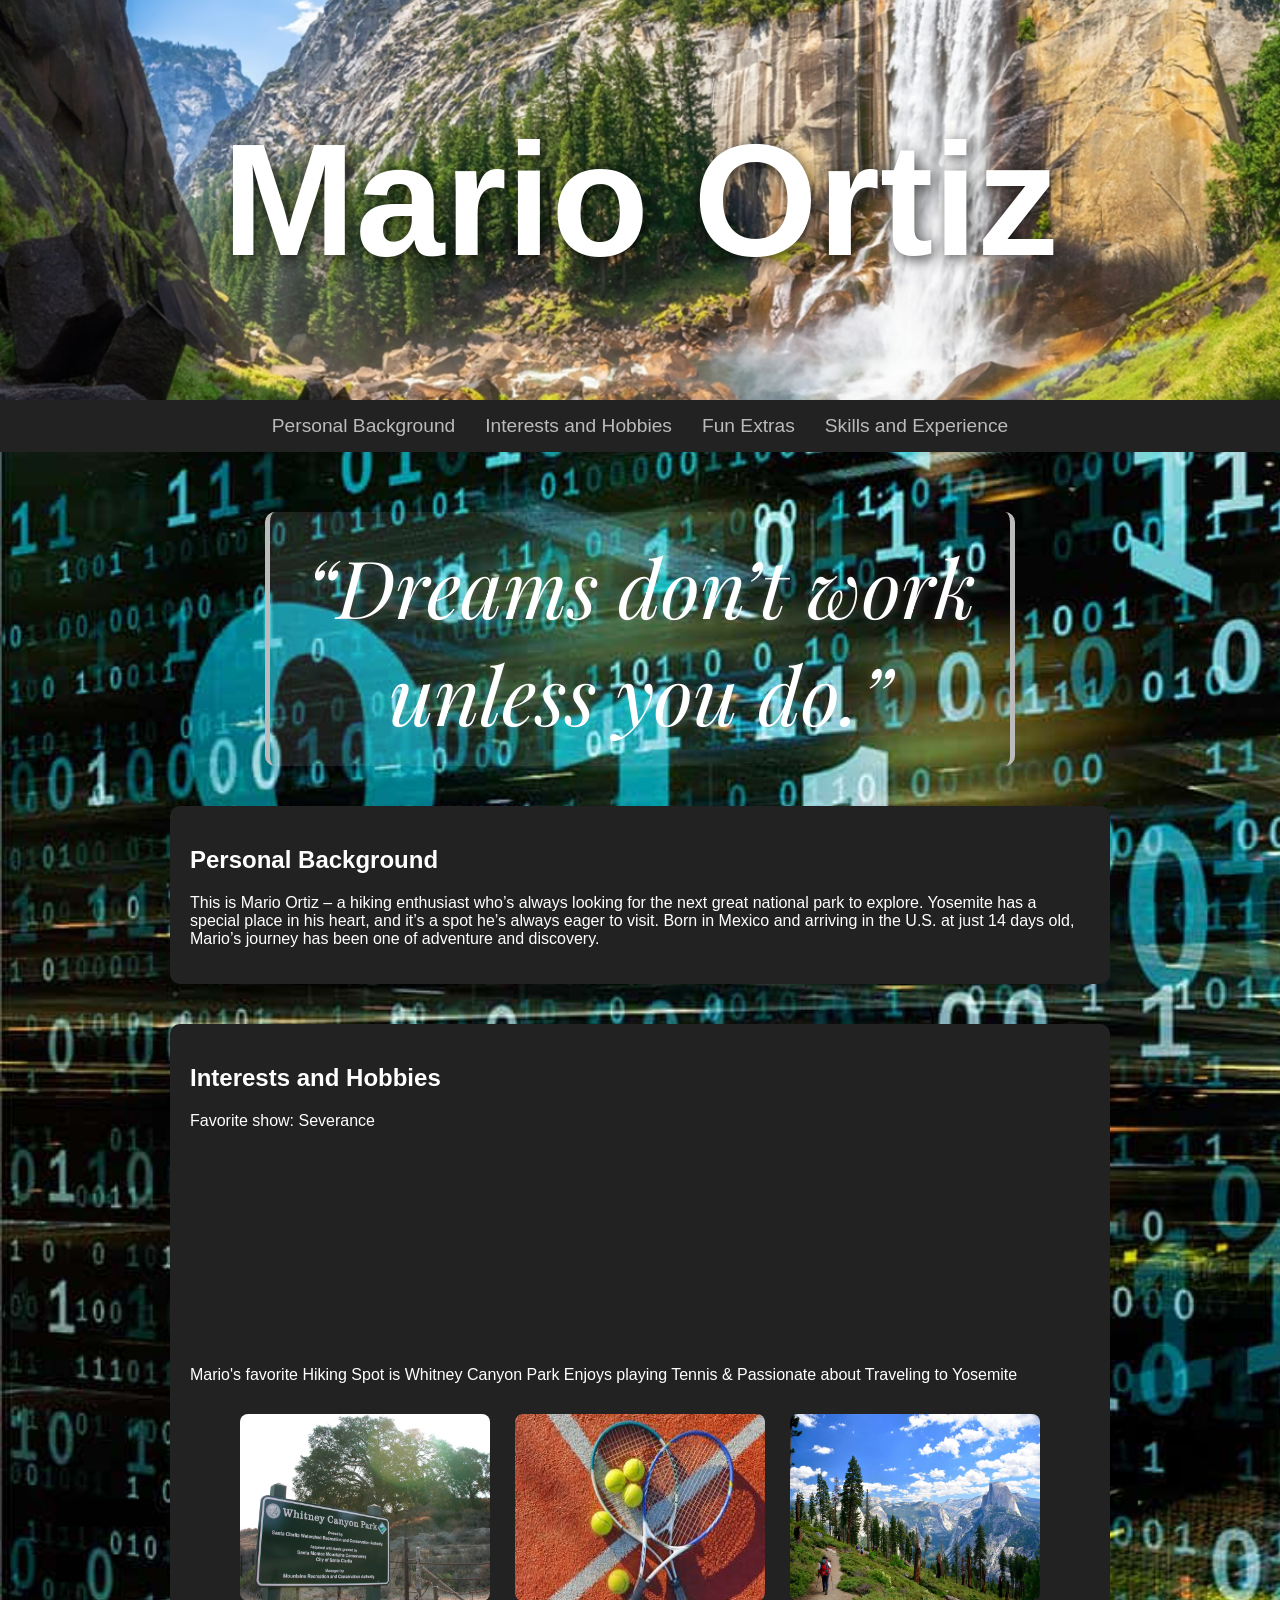
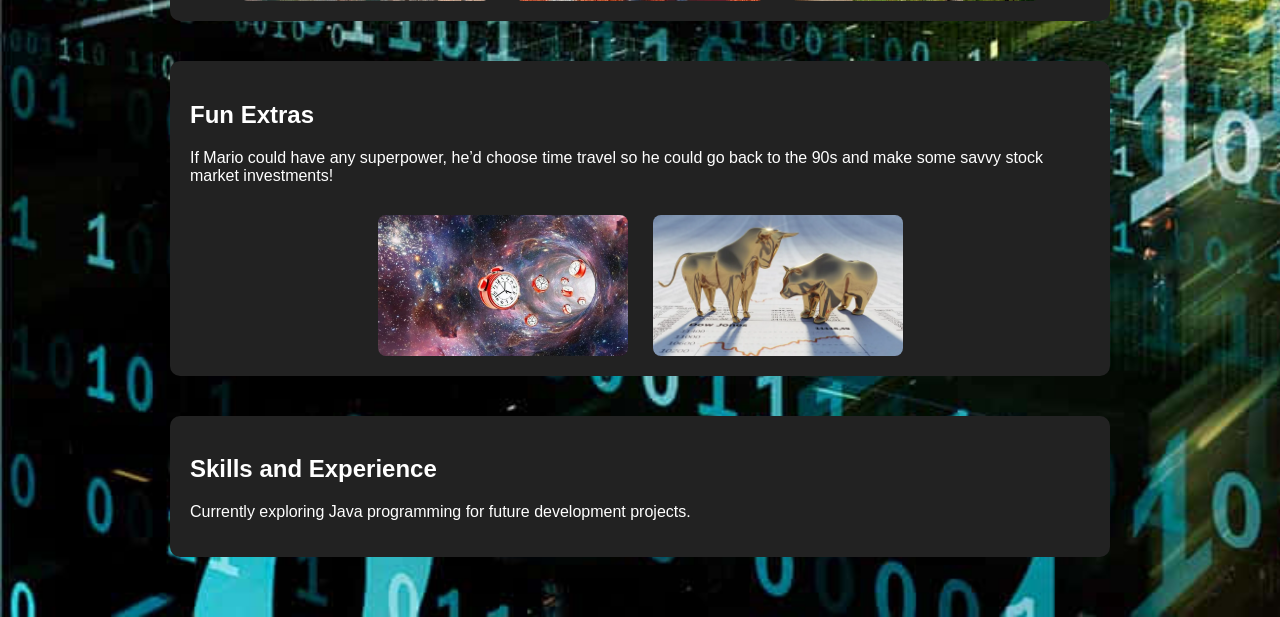
==== index.html @ 9cfca296 "Update index.html updated spacing" ====
<!DOCTYPE html>
<html lang="en">
<head>
    <meta charset="UTF-8">
    <meta name="viewport" content="width=device-width, initial-scale=1.0">
    <title>Mario Ortiz</title>
    <link rel="stylesheet" href="styles.css">
</head>
<body>
    <header>
        Mario Ortiz
    </header>
    <nav>
        <a href="#personalbackground">Personal Background</a>
        <a href="#interests">Interests and Hobbies</a>
        <a href="#funextras">Fun Extras</a>
        <a href="#skills">Skills and Experience</a>
    </nav>
    <div class="container">
        <div class="quote">“Dreams don’t work unless you do.”</div>
        <div id="personalbackground" class="section">
            <h2>Personal Background</h2>
            <p>This is Mario Ortiz – a hiking enthusiast who’s always looking for the next great national park to explore. Yosemite has a special place in his heart, and it’s a spot he’s always eager to visit. Born in Mexico and arriving in the U.S. at just 14 days old, Mario’s journey has been one of adventure and discovery. </p>
        </div>
      <div id="interests" class="section">
    <h2>Interests and Hobbies</h2>
    <p>Favorite show: Severance</p>

    <!-- Embedded YouTube Video -->
    <div class="video-container">
        <iframe 
            src="https://www.youtube.com/embed/NmS3m0OG-Ug" 
            allowfullscreen>
        </iframe>
    </div>
<p>Mario's favorite Hiking Spot is Whitney Canyon Park    Enjoys playing Tennis    & Passionate about Traveling to Yosemite</p>
    <!-- Images -->
    <div class="image-gallery">
        <img src="signwithlight.webp" alt="Whitney Canyonn" />
        <img src="tennis.jpg" alt="Playing Tennis" />
         <img src="Yosemite-National-Park-California.webp" alt="Passionate about Traveling to Yosemite" />
    </div>
</div>

<style>
     .video-container {
        display: flex;
        justify-content: center; /* Centers the video horizontally */
        align-items: center; /* Centers the video vertically (if container has height) */
        width: 100%;
        height: 200px; /* You can adjust this height based on your needs */
        margin-top: 15px;
        margin-bottom: 20px;
    }

    .video-container iframe {
        width: 80%; /* Adjust width of the video */
        height: 100%;
        border: none;
    }

    .image-gallery {
        display: flex;
        gap: 15px;
        margin-top: 25px;
        justify-content: center;
    }

    .image-gallery img {
        width: 250px; /* Adjust image size */
        height: auto;
        border-radius: 8px;
        transition: transform 0.3s ease;
    }

    .image-gallery img:hover {
        transform: scale(1.1); /* Zoom effect on hover */
    }
</style>
        
        <div id="funextras" class="section">
            <h2>Fun Extras</h2>
            <p> If Mario could have any superpower, he’d choose time travel so he could go back to the 90s and make some savvy stock market investments!</p>
            
    <!-- Images -->
    <div class="image-gallery">
         <img src="Time travel.jpeg" alt="Time Travel" />
        <img src="65c8fce1b385873c130e3d56_Bull and bear stock market.webp" alt="Stock Market" />
    </div>
</div>

<style>
    .image-gallery {
        display: flex;
        gap: 25px;
        margin-top: 30px;
        justify-content: center;
    }

    .image-gallery img {
        width: 250px; /* Adjust image size */
        height: auto;
        border-radius: 8px;
        transition: transform 0.3s ease;
    }

    .image-gallery img:hover {
        transform: scale(1.1); /* Zoom effect on hover */
    }
</style>
       
        
        <div id="skills" class="section">
            <h2>Skills and Experience</h2>
            <p>Currently exploring Java programming for future development projects.</p>
        </div>
    </div>
</body>
</html>
---- styles.css ----
@import url('https://fonts.googleapis.com/css2?family=Playfair+Display:wght@700&family=Great+Vibes&display=swap');

body {
    font-family: Arial, sans-serif;
    background: url('futuristic-ai-brain-on-a-digital-background-b4uthj0dby0dt7zy.jpg');
    background-size: cover; 
    background-repeat: no-repeat;
    color: #fff; /* White text color */
    margin: 0;
    padding: 0;
    display: flex;
    flex-direction: column;
    align-items: center;
}

/* Header with background image */
header {
    background: url('Yosemite-National-Park-for-Hero.avif') no-repeat center center;
    background-size: cover; /* Ensures the image fully covers the header */
    background-position: center center; /* Keeps the focal point centered */
    background-repeat: no-repeat;
    height: 400px; /* Fixed height */
    width: 100%;
    display: flex;
    justify-content: center;
    align-items: center;
    font-size: 10rem;
    font-weight: bold;
    text-align: center;
    text-shadow: 3px 3px 15px rgba(0, 0, 0, 0.7); /* Adds depth to text */
    animation: fadeIn 2s ease-in-out;
}

/* Navigation bar */
nav {
    display: flex;
    justify-content: center;
    background: #222; /* Dark background for navigation */
    padding: 15px 0;
    width: 100%;
}

nav a {
    color: #bbb; /* Light gray text color */
    margin: 0 15px;
    text-decoration: none; /* No underline */
    font-size: 1.2rem;
    transition: color 0.3s ease-in-out;
}

nav a:hover {
    color: #fff; /* Changes color on hover */
}

/* Main container */
.container {
    max-width: 900px; /* Max width of container */
    width: 100%;
    margin: auto;
    padding: 20px;
    display: flex;
    flex-direction: column;
    align-items: center;
}

/* Quote Styling */
.quote {
    font-family: 'Playfair Display', serif; /* Elegant serif font */
    font-size: 5rem; /* Bigger size */
    font-style: italic;
    text-align: center;
    color: #fff; /* White text */
    text-shadow: 2px 2px 10px rgba(255, 255, 255, 0.2); /* Subtle glow effect */
    padding: 20px;
    margin: 40px 0;
    max-width: 700px; /* Keeps the text nicely contained */
    border-left: 5px solid #bbb; /* Stylish left border */
    border-right: 5px solid #bbb;
    background: linear-gradient(to right, rgba(255,255,255,0.1), rgba(255,255,255,0));
    border-radius: 10px;
    animation: fadeIn 1.5s ease-in-out;
}

/* Fade-in animation */
@keyframes fadeIn {
    from { opacity: 0; transform: translateY(10px); }
    to { opacity: 1; transform: translateY(0); }
}

/* Section Styling */
.section {
    margin-bottom: 40px;
    padding: 20px;
    background: #222; /* Dark background for sections */
    border-radius: 10px; /* Rounded corners */
    width: 100%;
    transition: transform 0.3s ease-in-out, box-shadow 0.3s ease-in-out;
}

/* Hover effect for sections */
.section:hover {
    transform: scale(1.02); /* Slight zoom effect */
    box-shadow: 0px 4px 15px rgba(255, 255, 255, 0.2); /* Soft glow */
}
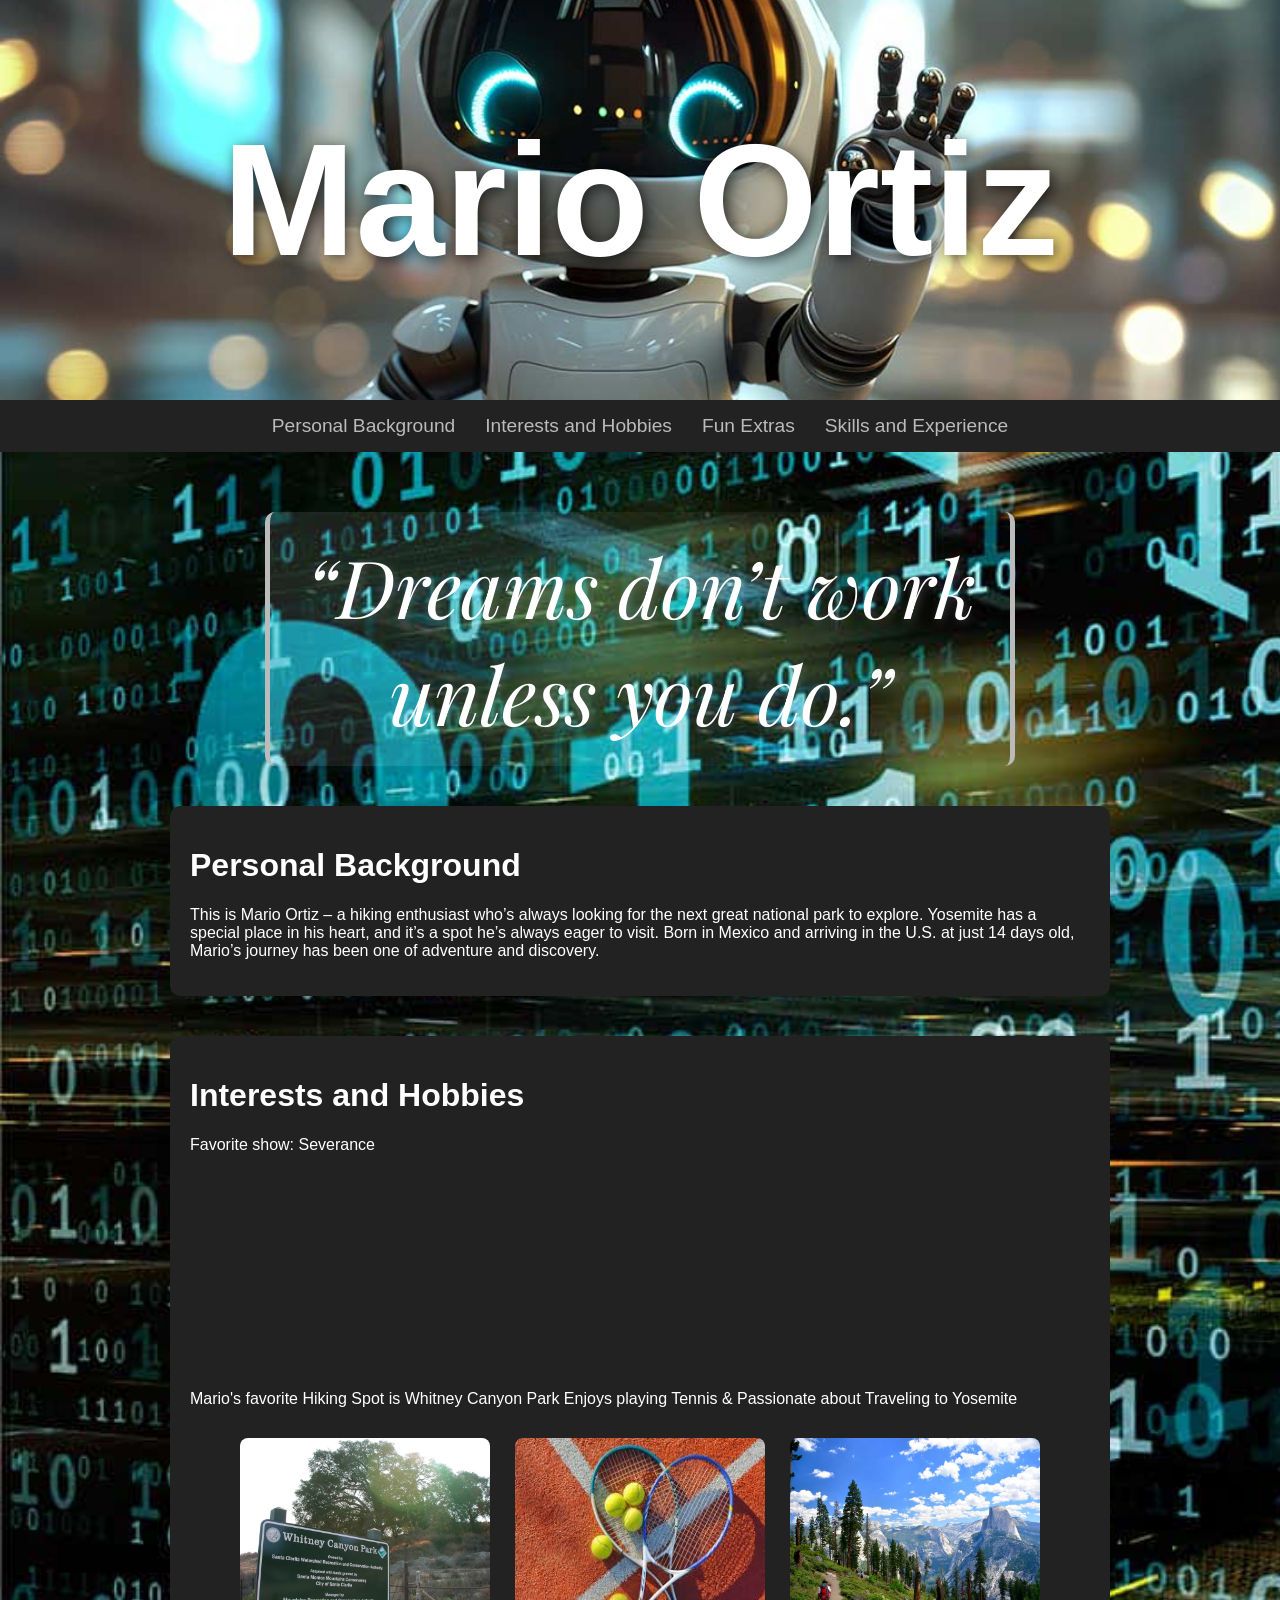
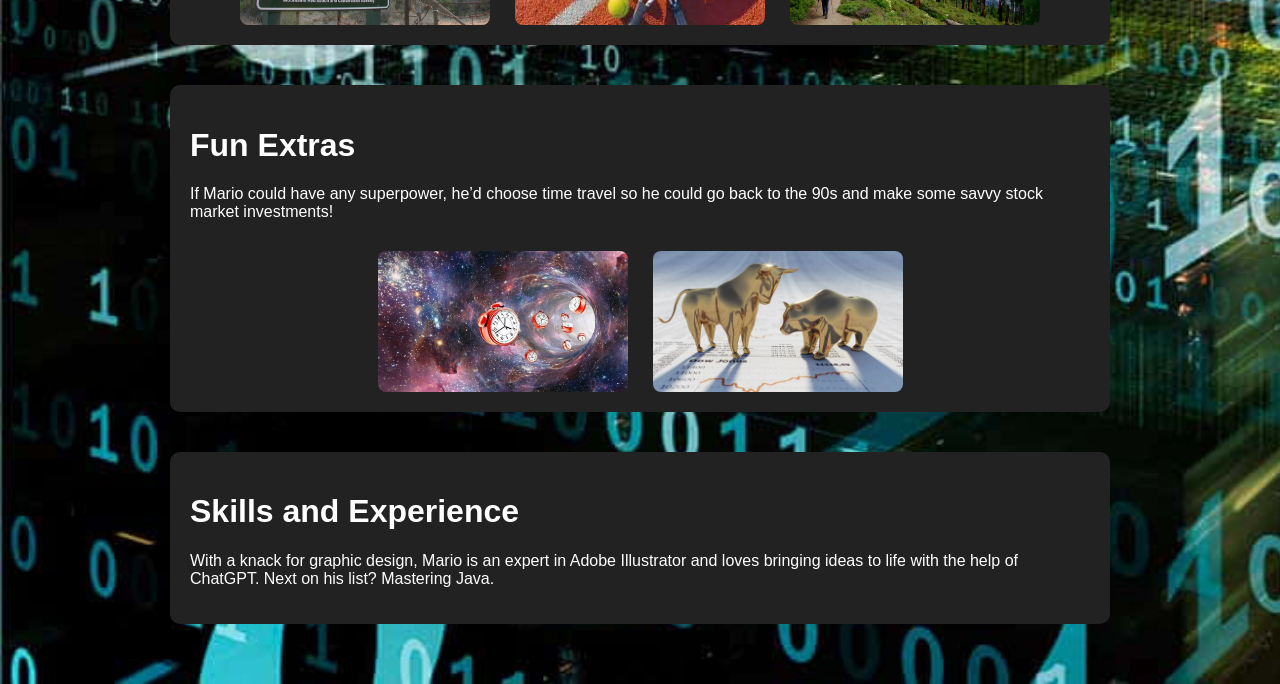
==== commit 384d9538: "Update index.html Added text and changed headers" ====
--- a/index.html
+++ b/index.html
@@ -19,11 +19,11 @@
     <div class="container">
         <div class="quote">“Dreams don’t work unless you do.”</div>
         <div id="personalbackground" class="section">
-            <h2>Personal Background</h2>
+            <h1>Personal Background</h1>
             <p>This is Mario Ortiz – a hiking enthusiast who’s always looking for the next great national park to explore. Yosemite has a special place in his heart, and it’s a spot he’s always eager to visit. Born in Mexico and arriving in the U.S. at just 14 days old, Mario’s journey has been one of adventure and discovery. </p>
         </div>
       <div id="interests" class="section">
-    <h2>Interests and Hobbies</h2>
+    <h1>Interests and Hobbies</h1>
     <p>Favorite show: Severance</p>
 
     <!-- Embedded YouTube Video -->
@@ -79,7 +79,7 @@
 </style>
         
         <div id="funextras" class="section">
-            <h2>Fun Extras</h2>
+            <h1>Fun Extras</h1>
             <p> If Mario could have any superpower, he’d choose time travel so he could go back to the 90s and make some savvy stock market investments!</p>
             
     <!-- Images -->
@@ -111,8 +111,8 @@
        
         
         <div id="skills" class="section">
-            <h2>Skills and Experience</h2>
-            <p>Currently exploring Java programming for future development projects.</p>
+            <h1>Skills and Experience</h1>
+            <p>With a knack for graphic design, Mario is an expert in Adobe Illustrator and loves bringing ideas to life with the help of ChatGPT. Next on his list? Mastering Java.</p>
         </div>
     </div>
 </body>
--- a/styles.css
+++ b/styles.css
@@ -15,7 +15,7 @@
 
 /* Header with background image */
 header {
-    background: url('Yosemite-National-Park-for-Hero.avif') no-repeat center center;
+    background: url('Service-robots-1.jpg') no-repeat center center;
     background-size: cover; /* Ensures the image fully covers the header */
     background-position: center center; /* Keeps the focal point centered */
     background-repeat: no-repeat;
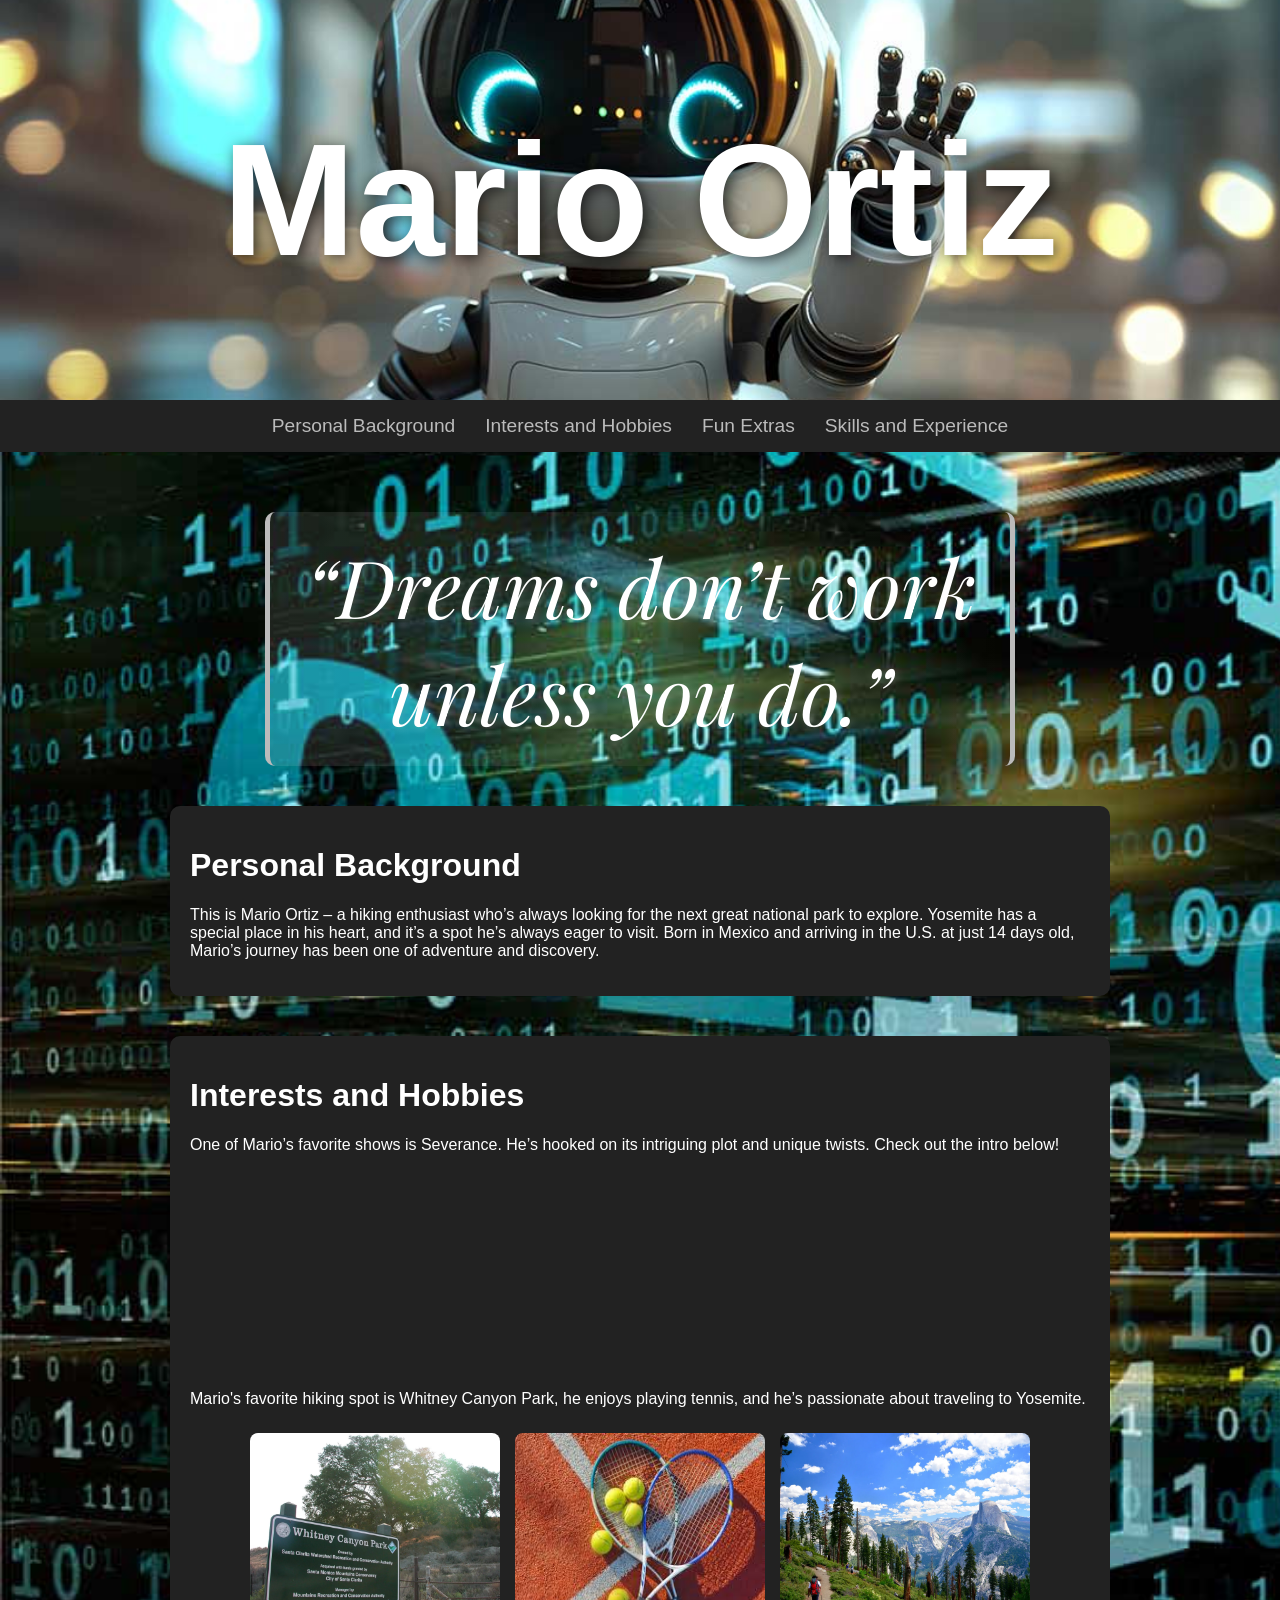
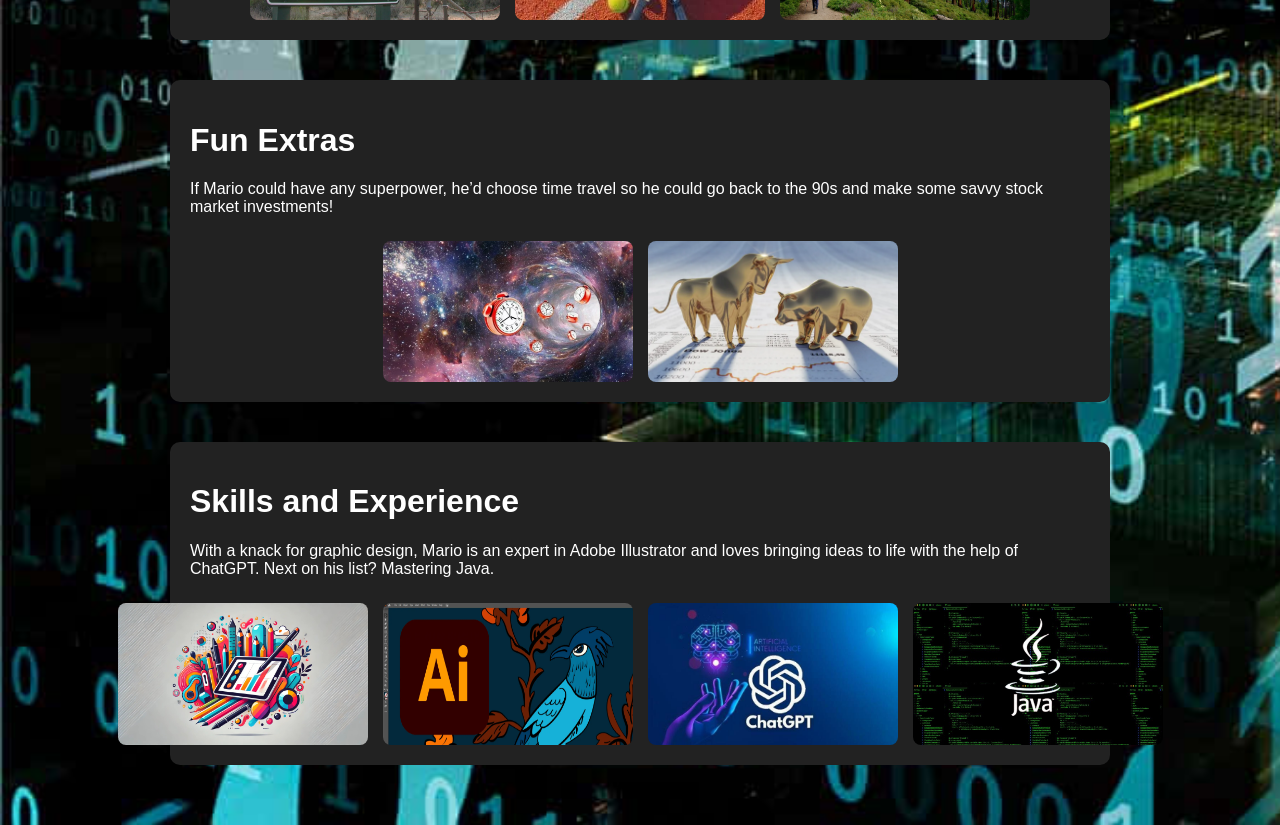
==== commit 1deec4c5: "Update index.html Updated Skills section" ====
--- a/index.html
+++ b/index.html
@@ -24,7 +24,7 @@
         </div>
       <div id="interests" class="section">
     <h1>Interests and Hobbies</h1>
-    <p>Favorite show: Severance</p>
+    <p>One of Mario’s favorite shows is Severance. He’s hooked on its intriguing plot and unique twists. Check out the intro below!</p>
 
     <!-- Embedded YouTube Video -->
     <div class="video-container">
@@ -33,7 +33,7 @@
             allowfullscreen>
         </iframe>
     </div>
-<p>Mario's favorite Hiking Spot is Whitney Canyon Park    Enjoys playing Tennis    & Passionate about Traveling to Yosemite</p>
+<p>Mario's favorite hiking spot is Whitney Canyon Park, he enjoys playing tennis, and he’s passionate about traveling to Yosemite.</p>
     <!-- Images -->
     <div class="image-gallery">
         <img src="signwithlight.webp" alt="Whitney Canyonn" />
@@ -113,6 +113,35 @@
         <div id="skills" class="section">
             <h1>Skills and Experience</h1>
             <p>With a knack for graphic design, Mario is an expert in Adobe Illustrator and loves bringing ideas to life with the help of ChatGPT. Next on his list? Mastering Java.</p>
+
+             <!-- Images -->
+    <div class="image-gallery">
+        <img src="Graphic design.jpg" alt="Graphic Design" />
+        <img src="Adobe Illustrator.webp" alt="Adobe Illustrator" />
+        <img src="Chat-GPT-merupakan-produk-dari-OpenAI.jpg" alt="Chat GPT" />
+        <img src="java.jpg" alt="Java" />
+    </div>
+</div>
+
+<style>
+    .image-gallery {
+        display: flex;
+        gap: 15px;
+        margin-top: 25px;
+        justify-content: center;
+    }
+
+    .image-gallery img {
+        width: 250px; /* Adjust image size */
+        height: auto;
+        border-radius: 8px;
+        transition: transform 0.3s ease;
+    }
+
+    .image-gallery img:hover {
+        transform: scale(1.1); /* Zoom effect on hover */
+    }
+</style>
         </div>
     </div>
 </body>
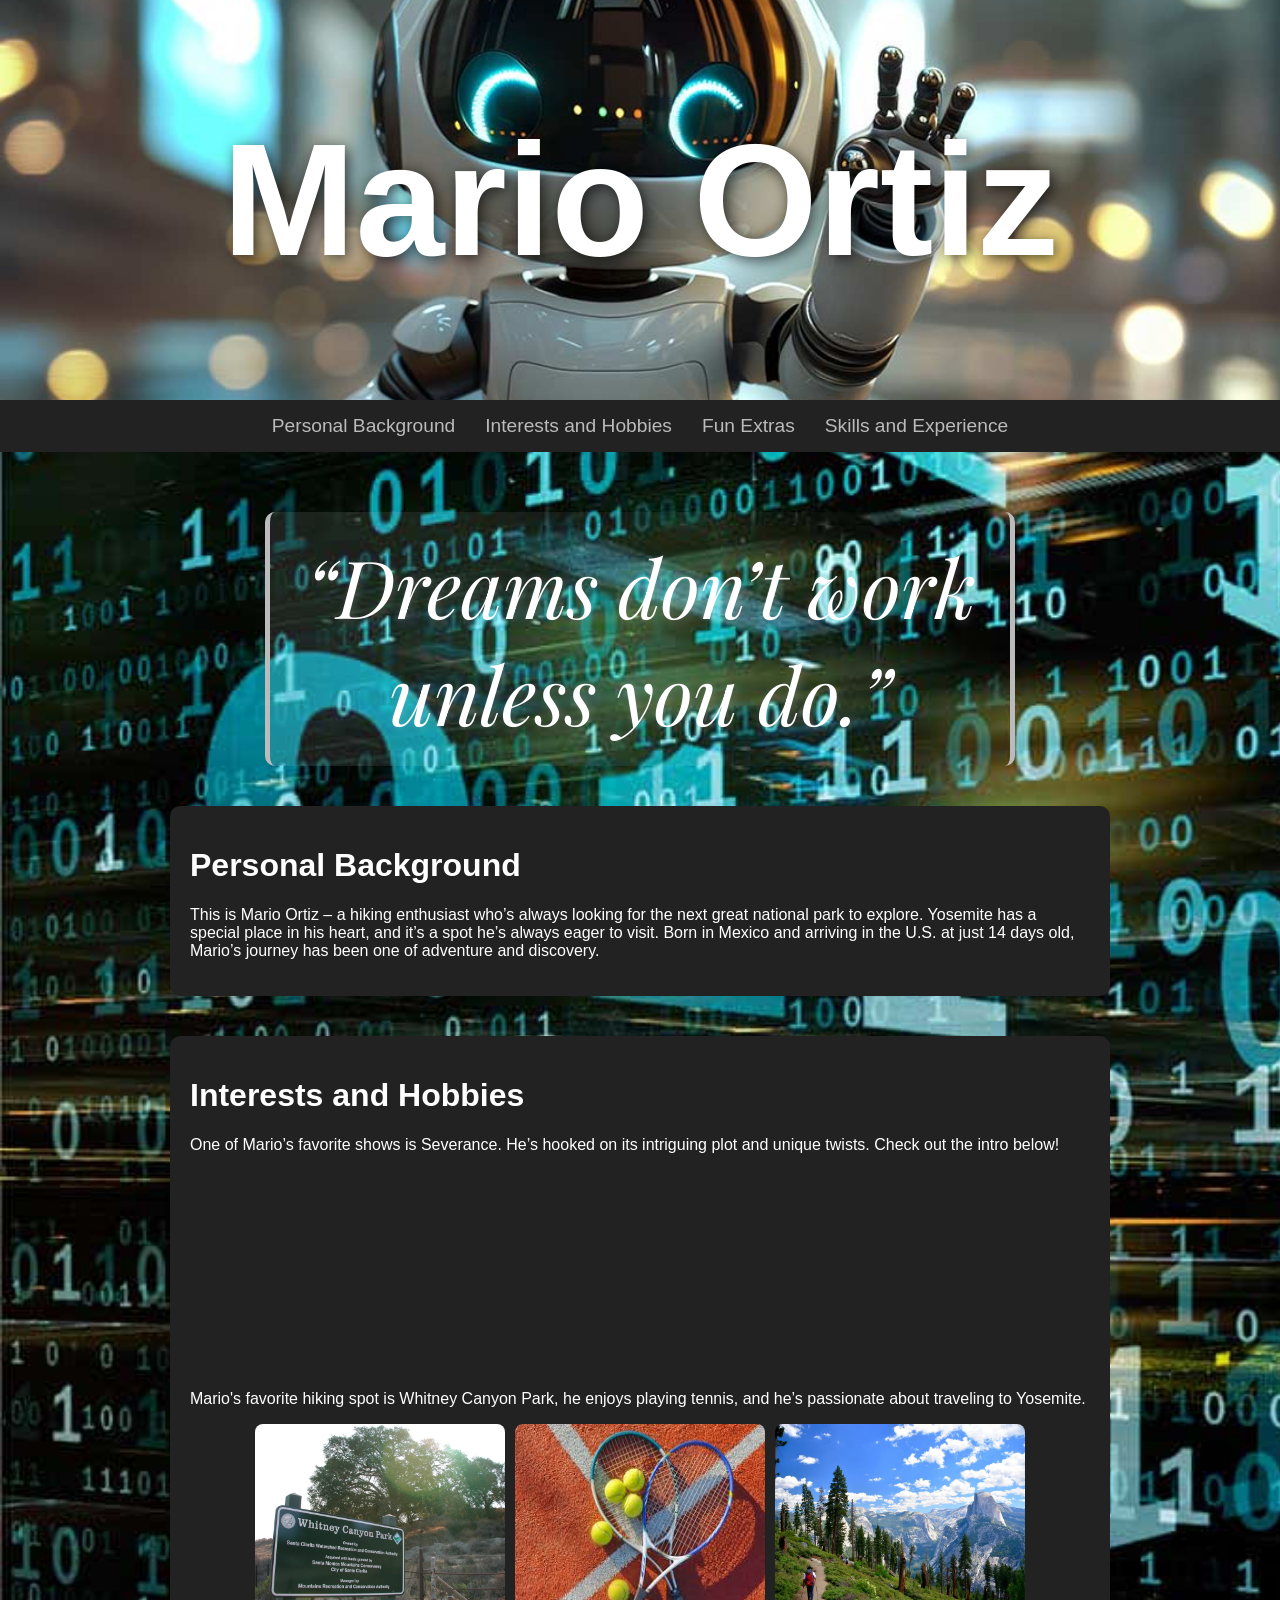
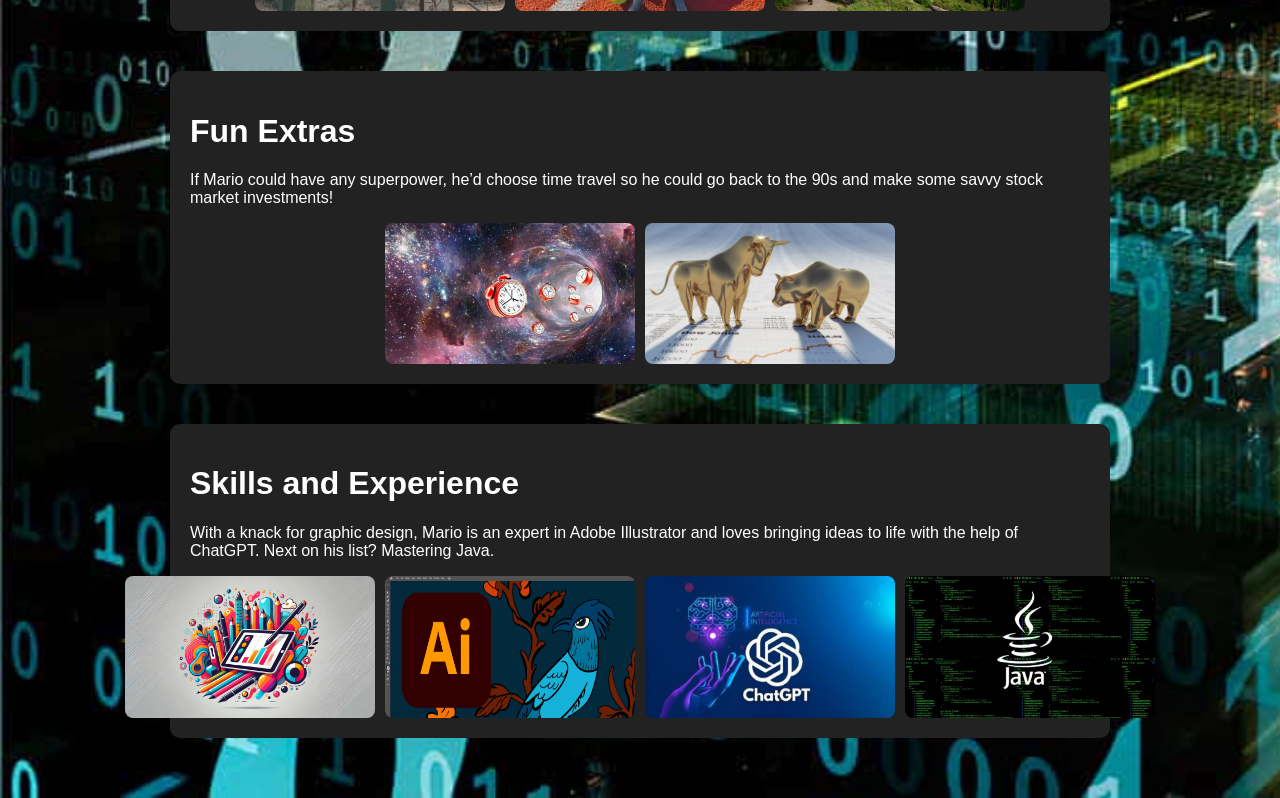
==== commit 875ab972: "Update index.html Updated sizing" ====
--- a/index.html
+++ b/index.html
@@ -126,8 +126,8 @@
 <style>
     .image-gallery {
         display: flex;
-        gap: 15px;
-        margin-top: 25px;
+        gap: 10px;
+        margin-top: 15px;
         justify-content: center;
     }
 
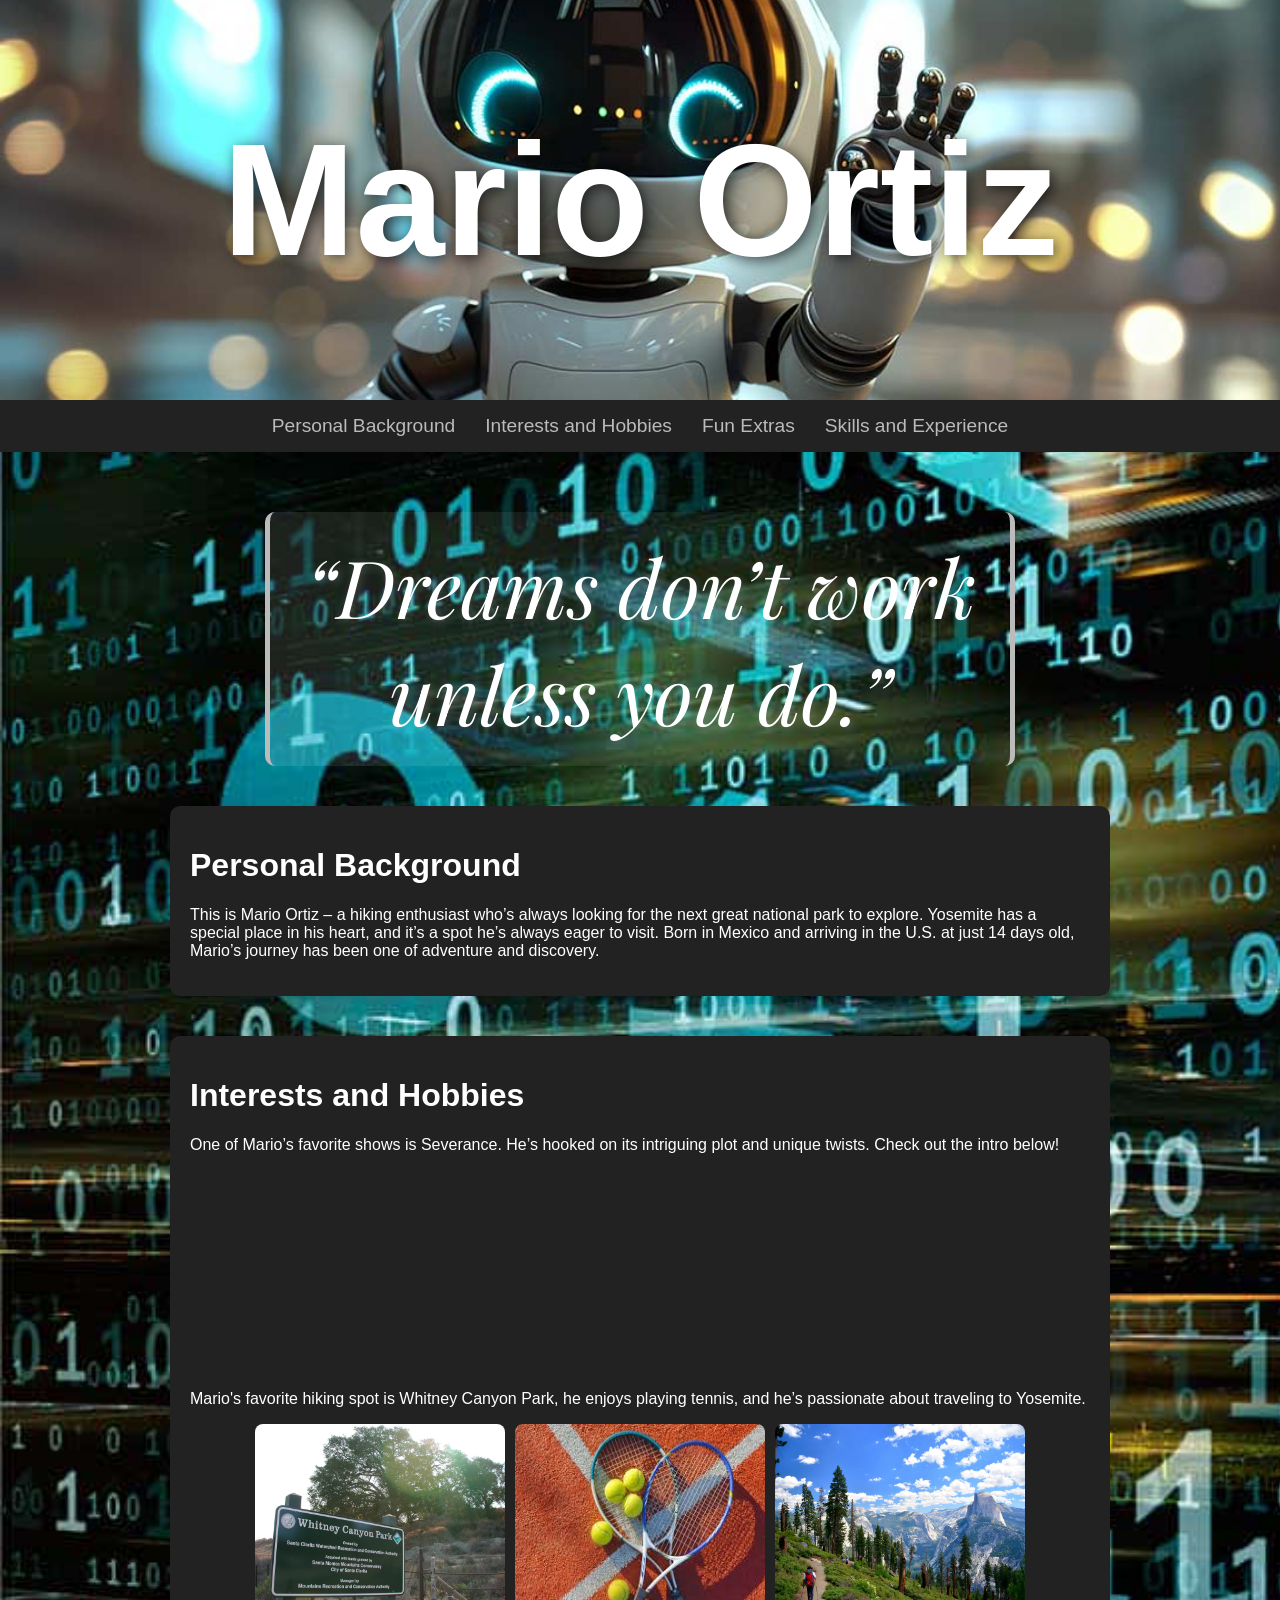
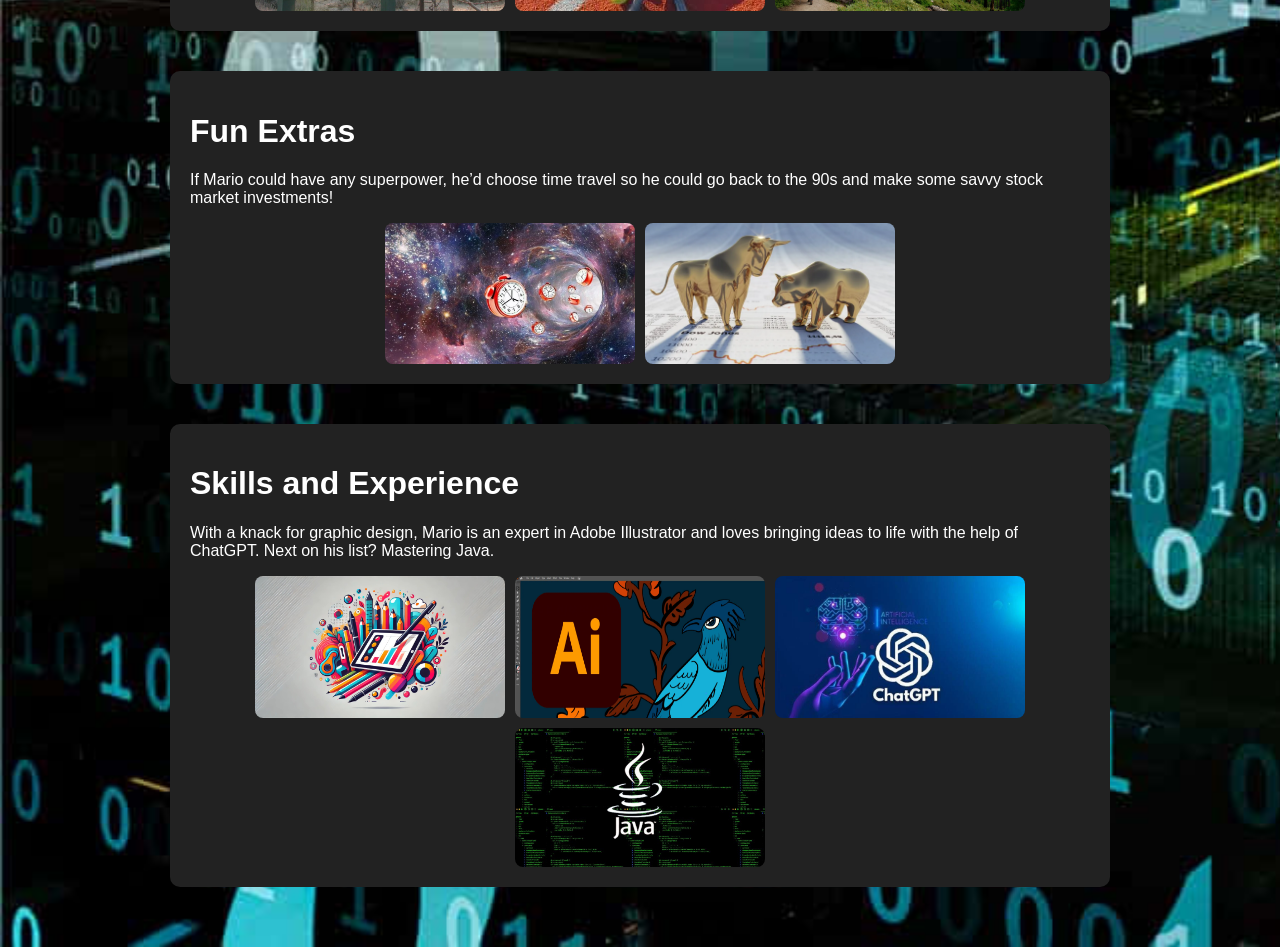
==== commit 73ca6c31: "Update index.html Added flex-wrap" ====
--- a/index.html
+++ b/index.html
@@ -129,6 +129,7 @@
         gap: 10px;
         margin-top: 15px;
         justify-content: center;
+        flex-wrap: wrap;
     }
 
     .image-gallery img {
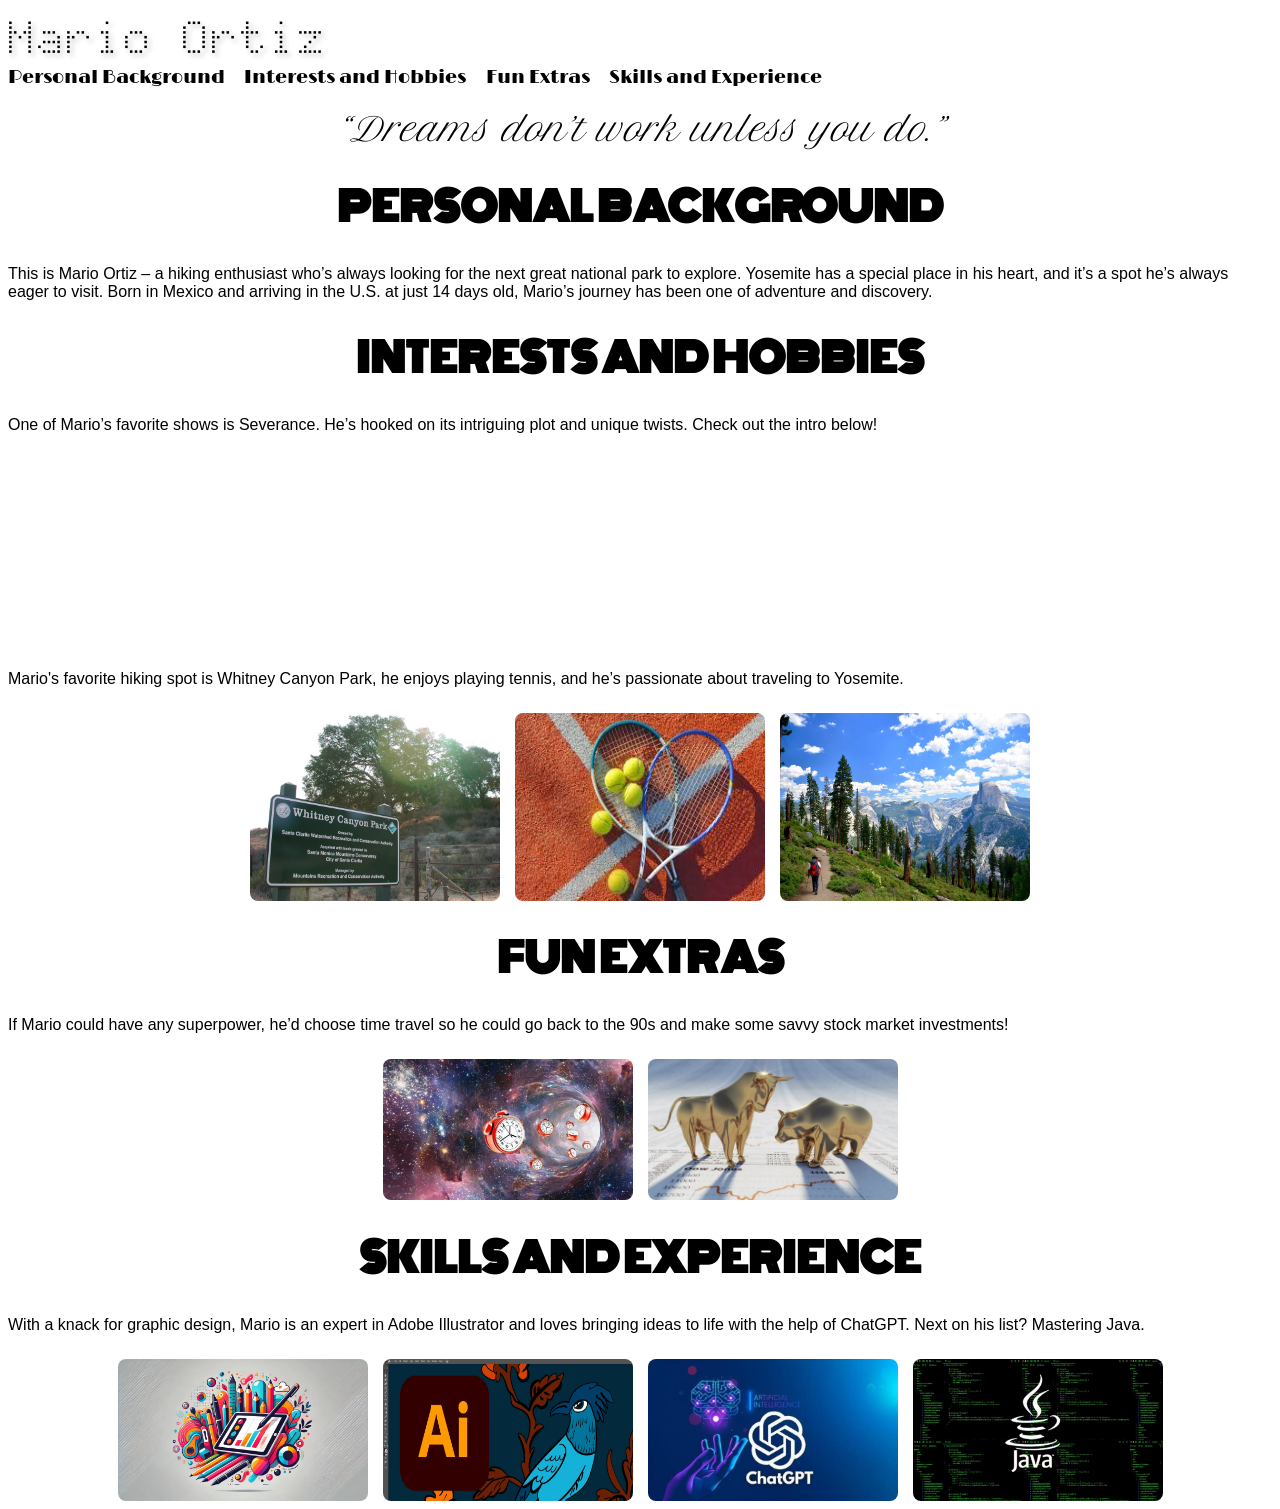
==== commit 86fdbb7d: "Update index.html Cleaned up the code, removed duplicates and updated fonts for the entire site." ====
--- a/index.html
+++ b/index.html
@@ -4,7 +4,80 @@
     <meta charset="UTF-8">
     <meta name="viewport" content="width=device-width, initial-scale=1.0">
     <title>Mario Ortiz</title>
-    <link rel="stylesheet" href="styles.css">
+    <link href="https://fonts.googleapis.com/css2?family=Doto&family=Limelight&family=Petit+Formal+Script&family=Monoton&display=swap" rel="stylesheet">
+    <style>
+        body {
+            font-family: Arial, sans-serif; /* Default font for the body */
+        }
+
+        header {
+            font-family: 'Doto', sans-serif;
+            font-size: 3rem;
+            text-shadow: 3px 3px 5px rgba(0, 0, 0, 0.3); /* Shadow effect */
+        }
+
+        nav a {
+            font-family: 'Limelight', cursive;
+            font-size: 1.2rem;
+            margin-right: 15px;
+            text-decoration: none;
+            color: #000;
+        }
+
+        nav a:hover {
+            color: #444;
+        }
+
+        .quote {
+            font-family: 'Petit Formal Script', cursive;
+            font-size: 2rem;
+            text-align: center;
+            margin-top: 20px;
+            font-style: italic;
+        }
+
+        .section h1 {
+            font-family: 'Monoton', cursive;
+            font-size: 2.5rem;
+            text-align: center;
+            text-transform: uppercase;
+        }
+
+        .video-container {
+            display: flex;
+            justify-content: center;
+            align-items: center;
+            width: 100%;
+            height: 200px;
+            margin-top: 15px;
+            margin-bottom: 20px;
+        }
+
+        .video-container iframe {
+            width: 80%;
+            height: 100%;
+            border: none;
+        }
+
+        .image-gallery {
+            display: flex;
+            gap: 15px;
+            margin-top: 25px;
+            justify-content: center;
+            flex-wrap: wrap;
+        }
+
+        .image-gallery img {
+            width: 250px;
+            height: auto;
+            border-radius: 8px;
+            transition: transform 0.3s ease;
+        }
+
+        .image-gallery img:hover {
+            transform: scale(1.1);
+        }
+    </style>
 </head>
 <body>
     <header>
@@ -16,133 +89,47 @@
         <a href="#funextras">Fun Extras</a>
         <a href="#skills">Skills and Experience</a>
     </nav>
+
     <div class="container">
         <div class="quote">“Dreams don’t work unless you do.”</div>
+        
         <div id="personalbackground" class="section">
             <h1>Personal Background</h1>
-            <p>This is Mario Ortiz – a hiking enthusiast who’s always looking for the next great national park to explore. Yosemite has a special place in his heart, and it’s a spot he’s always eager to visit. Born in Mexico and arriving in the U.S. at just 14 days old, Mario’s journey has been one of adventure and discovery. </p>
+            <p>This is Mario Ortiz – a hiking enthusiast who’s always looking for the next great national park to explore. Yosemite has a special place in his heart, and it’s a spot he’s always eager to visit. Born in Mexico and arriving in the U.S. at just 14 days old, Mario’s journey has been one of adventure and discovery.</p>
         </div>
-      <div id="interests" class="section">
-    <h1>Interests and Hobbies</h1>
-    <p>One of Mario’s favorite shows is Severance. He’s hooked on its intriguing plot and unique twists. Check out the intro below!</p>
 
-    <!-- Embedded YouTube Video -->
-    <div class="video-container">
-        <iframe 
-            src="https://www.youtube.com/embed/NmS3m0OG-Ug" 
-            allowfullscreen>
-        </iframe>
-    </div>
-<p>Mario's favorite hiking spot is Whitney Canyon Park, he enjoys playing tennis, and he’s passionate about traveling to Yosemite.</p>
-    <!-- Images -->
-    <div class="image-gallery">
-        <img src="signwithlight.webp" alt="Whitney Canyonn" />
-        <img src="tennis.jpg" alt="Playing Tennis" />
-         <img src="Yosemite-National-Park-California.webp" alt="Passionate about Traveling to Yosemite" />
-    </div>
-</div>
+        <div id="interests" class="section">
+            <h1>Interests and Hobbies</h1>
+            <p>One of Mario’s favorite shows is Severance. He’s hooked on its intriguing plot and unique twists. Check out the intro below!</p>
+            <div class="video-container">
+                <iframe src="https://www.youtube.com/embed/NmS3m0OG-Ug" allowfullscreen></iframe>
+            </div>
+            <p>Mario's favorite hiking spot is Whitney Canyon Park, he enjoys playing tennis, and he’s passionate about traveling to Yosemite.</p>
+            <div class="image-gallery">
+                <img src="signwithlight.webp" alt="Whitney Canyon" />
+                <img src="tennis.jpg" alt="Playing Tennis" />
+                <img src="Yosemite-National-Park-California.webp" alt="Passionate about Traveling to Yosemite" />
+            </div>
+        </div>
 
-<style>
-     .video-container {
-        display: flex;
-        justify-content: center; /* Centers the video horizontally */
-        align-items: center; /* Centers the video vertically (if container has height) */
-        width: 100%;
-        height: 200px; /* You can adjust this height based on your needs */
-        margin-top: 15px;
-        margin-bottom: 20px;
-    }
-
-    .video-container iframe {
-        width: 80%; /* Adjust width of the video */
-        height: 100%;
-        border: none;
-    }
-
-    .image-gallery {
-        display: flex;
-        gap: 15px;
-        margin-top: 25px;
-        justify-content: center;
-    }
-
-    .image-gallery img {
-        width: 250px; /* Adjust image size */
-        height: auto;
-        border-radius: 8px;
-        transition: transform 0.3s ease;
-    }
-
-    .image-gallery img:hover {
-        transform: scale(1.1); /* Zoom effect on hover */
-    }
-</style>
-        
         <div id="funextras" class="section">
             <h1>Fun Extras</h1>
-            <p> If Mario could have any superpower, he’d choose time travel so he could go back to the 90s and make some savvy stock market investments!</p>
-            
-    <!-- Images -->
-    <div class="image-gallery">
-         <img src="Time travel.jpeg" alt="Time Travel" />
-        <img src="65c8fce1b385873c130e3d56_Bull and bear stock market.webp" alt="Stock Market" />
-    </div>
-</div>
+            <p>If Mario could have any superpower, he’d choose time travel so he could go back to the 90s and make some savvy stock market investments!</p>
+            <div class="image-gallery">
+                <img src="Time travel.jpeg" alt="Time Travel" />
+                <img src="65c8fce1b385873c130e3d56_Bull and bear stock market.webp" alt="Stock Market" />
+            </div>
+        </div>
 
-<style>
-    .image-gallery {
-        display: flex;
-        gap: 25px;
-        margin-top: 30px;
-        justify-content: center;
-    }
-
-    .image-gallery img {
-        width: 250px; /* Adjust image size */
-        height: auto;
-        border-radius: 8px;
-        transition: transform 0.3s ease;
-    }
-
-    .image-gallery img:hover {
-        transform: scale(1.1); /* Zoom effect on hover */
-    }
-</style>
-       
-        
         <div id="skills" class="section">
             <h1>Skills and Experience</h1>
             <p>With a knack for graphic design, Mario is an expert in Adobe Illustrator and loves bringing ideas to life with the help of ChatGPT. Next on his list? Mastering Java.</p>
-
-             <!-- Images -->
-    <div class="image-gallery">
-        <img src="Graphic design.jpg" alt="Graphic Design" />
-        <img src="Adobe Illustrator.webp" alt="Adobe Illustrator" />
-        <img src="Chat-GPT-merupakan-produk-dari-OpenAI.jpg" alt="Chat GPT" />
-        <img src="java.jpg" alt="Java" />
-    </div>
-</div>
-
-<style>
-    .image-gallery {
-        display: flex;
-        gap: 10px;
-        margin-top: 15px;
-        justify-content: center;
-        flex-wrap: wrap;
-    }
-
-    .image-gallery img {
-        width: 250px; /* Adjust image size */
-        height: auto;
-        border-radius: 8px;
-        transition: transform 0.3s ease;
-    }
-
-    .image-gallery img:hover {
-        transform: scale(1.1); /* Zoom effect on hover */
-    }
-</style>
+            <div class="image-gallery">
+                <img src="Graphic design.jpg" alt="Graphic Design" />
+                <img src="Adobe Illustrator.webp" alt="Adobe Illustrator" />
+                <img src="Chat-GPT-merupakan-produk-dari-OpenAI.jpg" alt="Chat GPT" />
+                <img src="java.jpg" alt="Java" />
+            </div>
         </div>
     </div>
 </body>
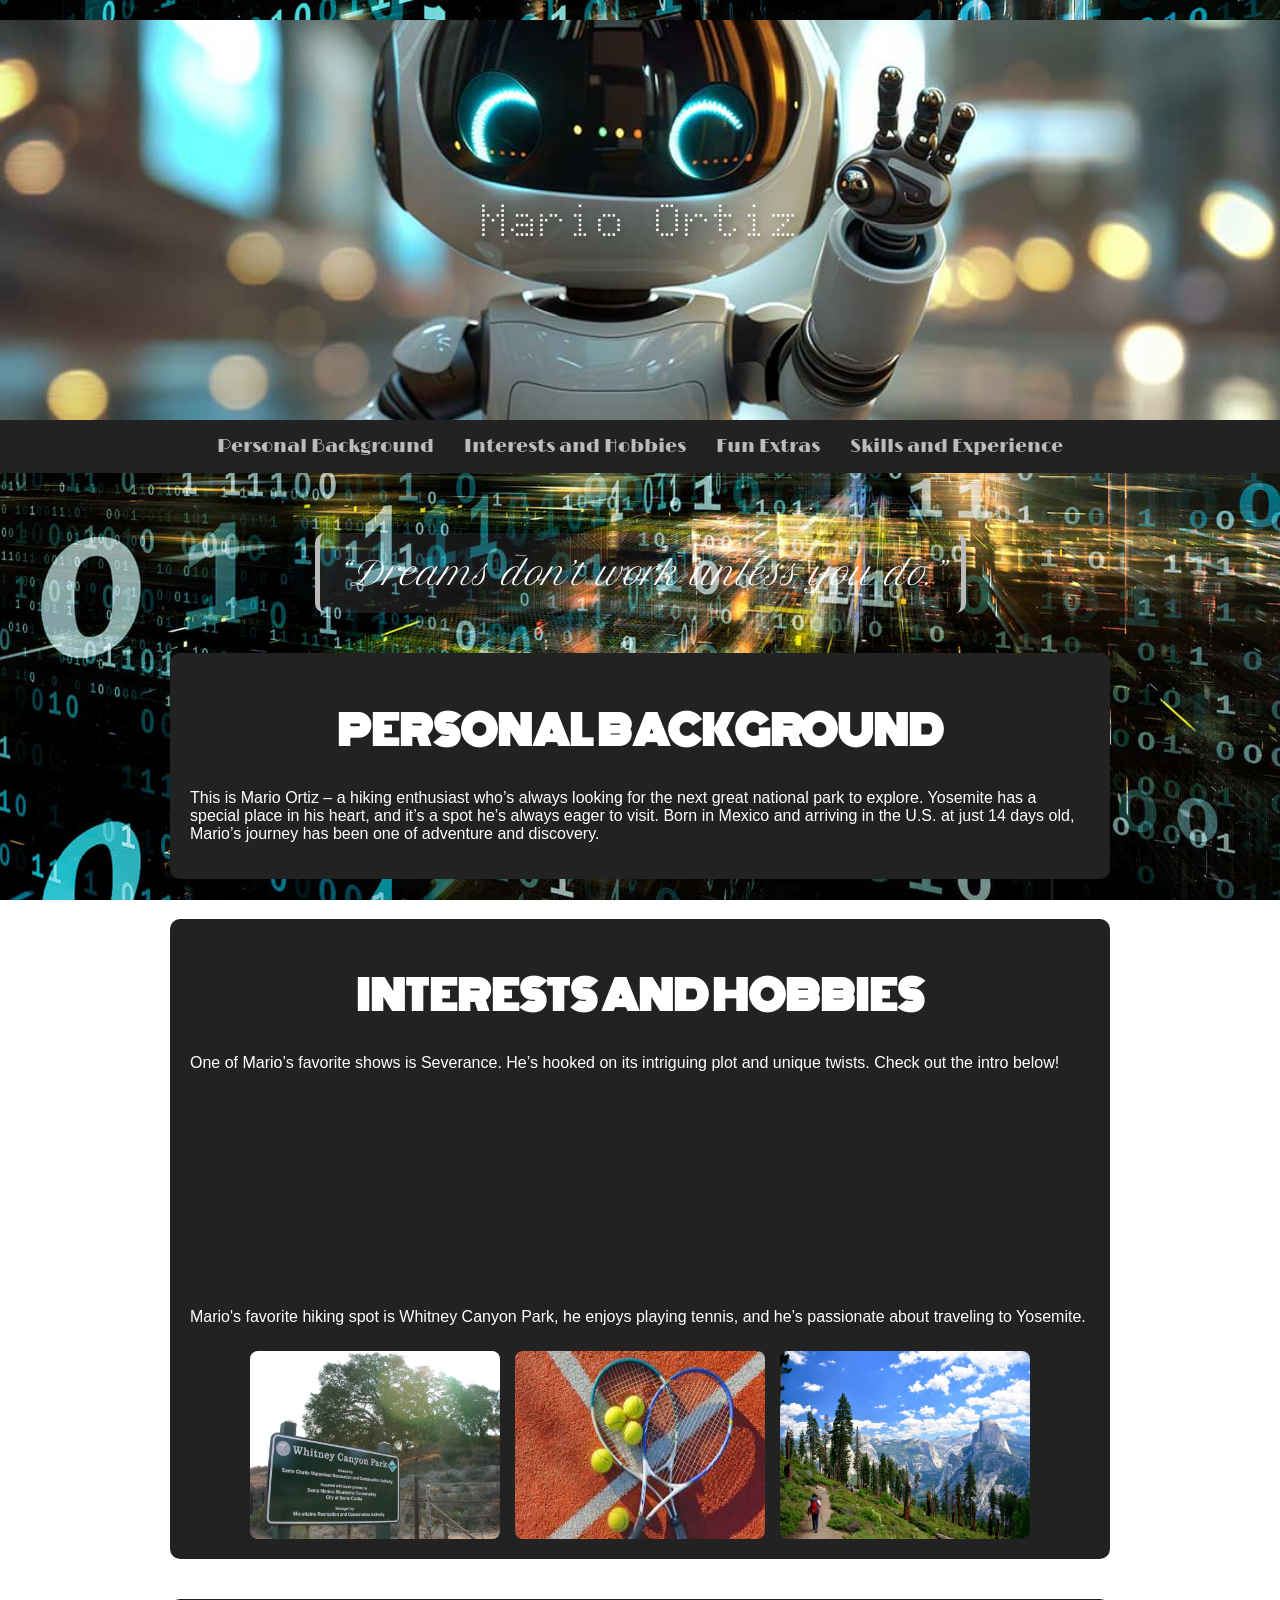
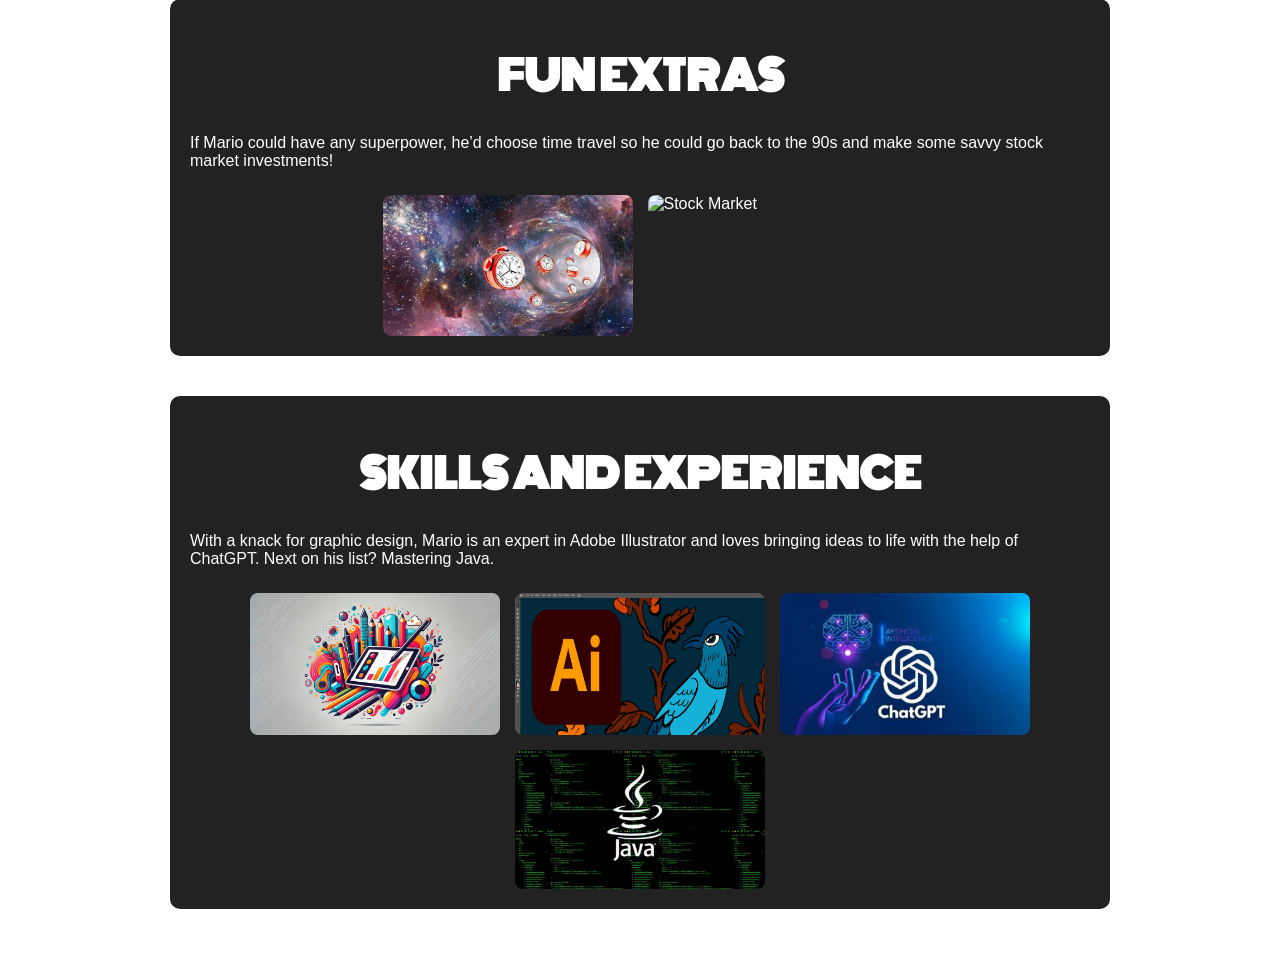
==== commit ae61edac: "Update index.html I broke the html code so i'm going back to what i had with some changes" ====
--- a/index.html
+++ b/index.html
@@ -4,80 +4,8 @@
     <meta charset="UTF-8">
     <meta name="viewport" content="width=device-width, initial-scale=1.0">
     <title>Mario Ortiz</title>
+    <link rel="stylesheet" href="styles.css">
     <link href="https://fonts.googleapis.com/css2?family=Doto&family=Limelight&family=Petit+Formal+Script&family=Monoton&display=swap" rel="stylesheet">
-    <style>
-        body {
-            font-family: Arial, sans-serif; /* Default font for the body */
-        }
-
-        header {
-            font-family: 'Doto', sans-serif;
-            font-size: 3rem;
-            text-shadow: 3px 3px 5px rgba(0, 0, 0, 0.3); /* Shadow effect */
-        }
-
-        nav a {
-            font-family: 'Limelight', cursive;
-            font-size: 1.2rem;
-            margin-right: 15px;
-            text-decoration: none;
-            color: #000;
-        }
-
-        nav a:hover {
-            color: #444;
-        }
-
-        .quote {
-            font-family: 'Petit Formal Script', cursive;
-            font-size: 2rem;
-            text-align: center;
-            margin-top: 20px;
-            font-style: italic;
-        }
-
-        .section h1 {
-            font-family: 'Monoton', cursive;
-            font-size: 2.5rem;
-            text-align: center;
-            text-transform: uppercase;
-        }
-
-        .video-container {
-            display: flex;
-            justify-content: center;
-            align-items: center;
-            width: 100%;
-            height: 200px;
-            margin-top: 15px;
-            margin-bottom: 20px;
-        }
-
-        .video-container iframe {
-            width: 80%;
-            height: 100%;
-            border: none;
-        }
-
-        .image-gallery {
-            display: flex;
-            gap: 15px;
-            margin-top: 25px;
-            justify-content: center;
-            flex-wrap: wrap;
-        }
-
-        .image-gallery img {
-            width: 250px;
-            height: auto;
-            border-radius: 8px;
-            transition: transform 0.3s ease;
-        }
-
-        .image-gallery img:hover {
-            transform: scale(1.1);
-        }
-    </style>
 </head>
 <body>
     <header>
@@ -89,15 +17,12 @@
         <a href="#funextras">Fun Extras</a>
         <a href="#skills">Skills and Experience</a>
     </nav>
-
     <div class="container">
         <div class="quote">“Dreams don’t work unless you do.”</div>
-        
         <div id="personalbackground" class="section">
             <h1>Personal Background</h1>
-            <p>This is Mario Ortiz – a hiking enthusiast who’s always looking for the next great national park to explore. Yosemite has a special place in his heart, and it’s a spot he’s always eager to visit. Born in Mexico and arriving in the U.S. at just 14 days old, Mario’s journey has been one of adventure and discovery.</p>
+            <p>This is Mario Ortiz – a hiking enthusiast who’s always looking for the next great national park to explore. Yosemite has a special place in his heart, and it’s a spot he’s always eager to visit. Born in Mexico and arriving in the U.S. at just 14 days old, Mario’s journey has been one of adventure and discovery. </p>
         </div>
-
         <div id="interests" class="section">
             <h1>Interests and Hobbies</h1>
             <p>One of Mario’s favorite shows is Severance. He’s hooked on its intriguing plot and unique twists. Check out the intro below!</p>
@@ -114,10 +39,10 @@
 
         <div id="funextras" class="section">
             <h1>Fun Extras</h1>
-            <p>If Mario could have any superpower, he’d choose time travel so he could go back to the 90s and make some savvy stock market investments!</p>
+            <p> If Mario could have any superpower, he’d choose time travel so he could go back to the 90s and make some savvy stock market investments!</p>
             <div class="image-gallery">
                 <img src="Time travel.jpeg" alt="Time Travel" />
-                <img src="65c8fce1b385873c130e3d56_Bull and bear stock market.webp" alt="Stock Market" />
+                <img src="65c8fce1b385873c130e3d56_Bull-and-bear-stock-market.webp" alt="Stock Market" />
             </div>
         </div>
 
@@ -135,3 +60,4 @@
 </body>
 </html>
 
+
--- a/styles.css
+++ b/styles.css
@@ -0,0 +1,141 @@
+@import url('https://fonts.googleapis.com/css2?family=Doto&family=Limelight&family=Petit+Formal+Script&family=Monoton&display=swap');
+
+body {
+    font-family: Arial, sans-serif;
+    background: url('futuristic-ai-brain-on-a-digital-background-b4uthj0dby0dt7zy.jpg') no-repeat center center fixed;
+    background-size: cover; 
+    color: #fff; /* White text color */
+    margin: 0;
+    padding: 0;
+    display: flex;
+    flex-direction: column;
+    align-items: center;
+}
+
+/* Header Styling */
+header {
+    font-family: 'Doto', sans-serif;
+    font-size: 3rem;
+    text-shadow: 3px 3px 5px rgba(0, 0, 0, 0.3); /* Shadow effect */
+    text-align: center;
+    margin-top: 20px;
+    background: url('Service-robots-1.jpg') no-repeat center center;
+    background-size: cover;
+    background-position: center center;
+    height: 400px; /* Fixed height */
+    width: 100%;
+    display: flex;
+    justify-content: center;
+    align-items: center;
+}
+
+/* Navigation Bar Styling */
+nav {
+    display: flex;
+    justify-content: center;
+    background: #222; /* Dark background for navigation */
+    padding: 15px 0;
+    width: 100%;
+}
+
+nav a {
+    font-family: 'Limelight', cursive;
+    color: #bbb; /* Light gray text color */
+    margin: 0 15px;
+    text-decoration: none;
+    font-size: 1.2rem;
+    transition: color 0.3s ease-in-out;
+}
+
+nav a:hover {
+    color: #fff; /* Changes color on hover */
+}
+
+/* Main Container Styling */
+.container {
+    max-width: 900px; /* Max width of container */
+    width: 100%;
+    margin: auto;
+    padding: 20px;
+    display: flex;
+    flex-direction: column;
+    align-items: center;
+}
+
+/* Quote Styling */
+.quote {
+    font-family: 'Petit Formal Script', cursive;
+    font-size: 2rem; /* Adjusted for better readability */
+    font-style: italic;
+    text-align: center;
+    color: #fff; /* White text */
+    text-shadow: 2px 2px 10px rgba(255, 255, 255, 0.2); /* Subtle glow effect */
+    padding: 20px;
+    margin: 40px 0;
+    max-width: 700px; /* Keeps the text nicely contained */
+    border-left: 5px solid #bbb; /* Stylish left border */
+    border-right: 5px solid #bbb;
+    background: linear-gradient(to right, rgba(255,255,255,0.1), rgba(255,255,255,0));
+    border-radius: 10px;
+}
+
+/* Section Styling */
+.section {
+    margin-bottom: 40px;
+    padding: 20px;
+    background: #222; /* Dark background for sections */
+    border-radius: 10px; /* Rounded corners */
+    width: 100%;
+    transition: transform 0.3s ease-in-out, box-shadow 0.3s ease-in-out;
+}
+
+.section h1 {
+    font-family: 'Monoton', cursive;
+    font-size: 2.5rem;
+    text-align: center;
+    text-transform: uppercase;
+}
+
+.section:hover {
+    transform: scale(1.02); /* Slight zoom effect */
+    box-shadow: 0px 4px 15px rgba(255, 255, 255, 0.2); /* Soft glow */
+}
+
+/* Image Gallery Styling */
+.image-gallery {
+    display: flex;
+    gap: 15px;
+    margin-top: 25px;
+    justify-content: center;
+    flex-wrap: wrap;
+}
+
+.image-gallery img {
+    width: 250px;
+    height: auto;
+    border-radius: 8px;
+    transition: transform 0.3s ease;
+}
+
+.image-gallery img:hover {
+    transform: scale(1.1);
+}
+
+/* Video Container Styling */
+.video-container {
+    display: flex;
+    justify-content: center;
+    align-items: center;
+    width: 100%;
+    height: 200px;
+    margin-top: 15px;
+    margin-bottom: 20px;
+}
+
+.video-container iframe {
+    width: 80%;
+    height: 100%;
+    border: none;
+}
+
+
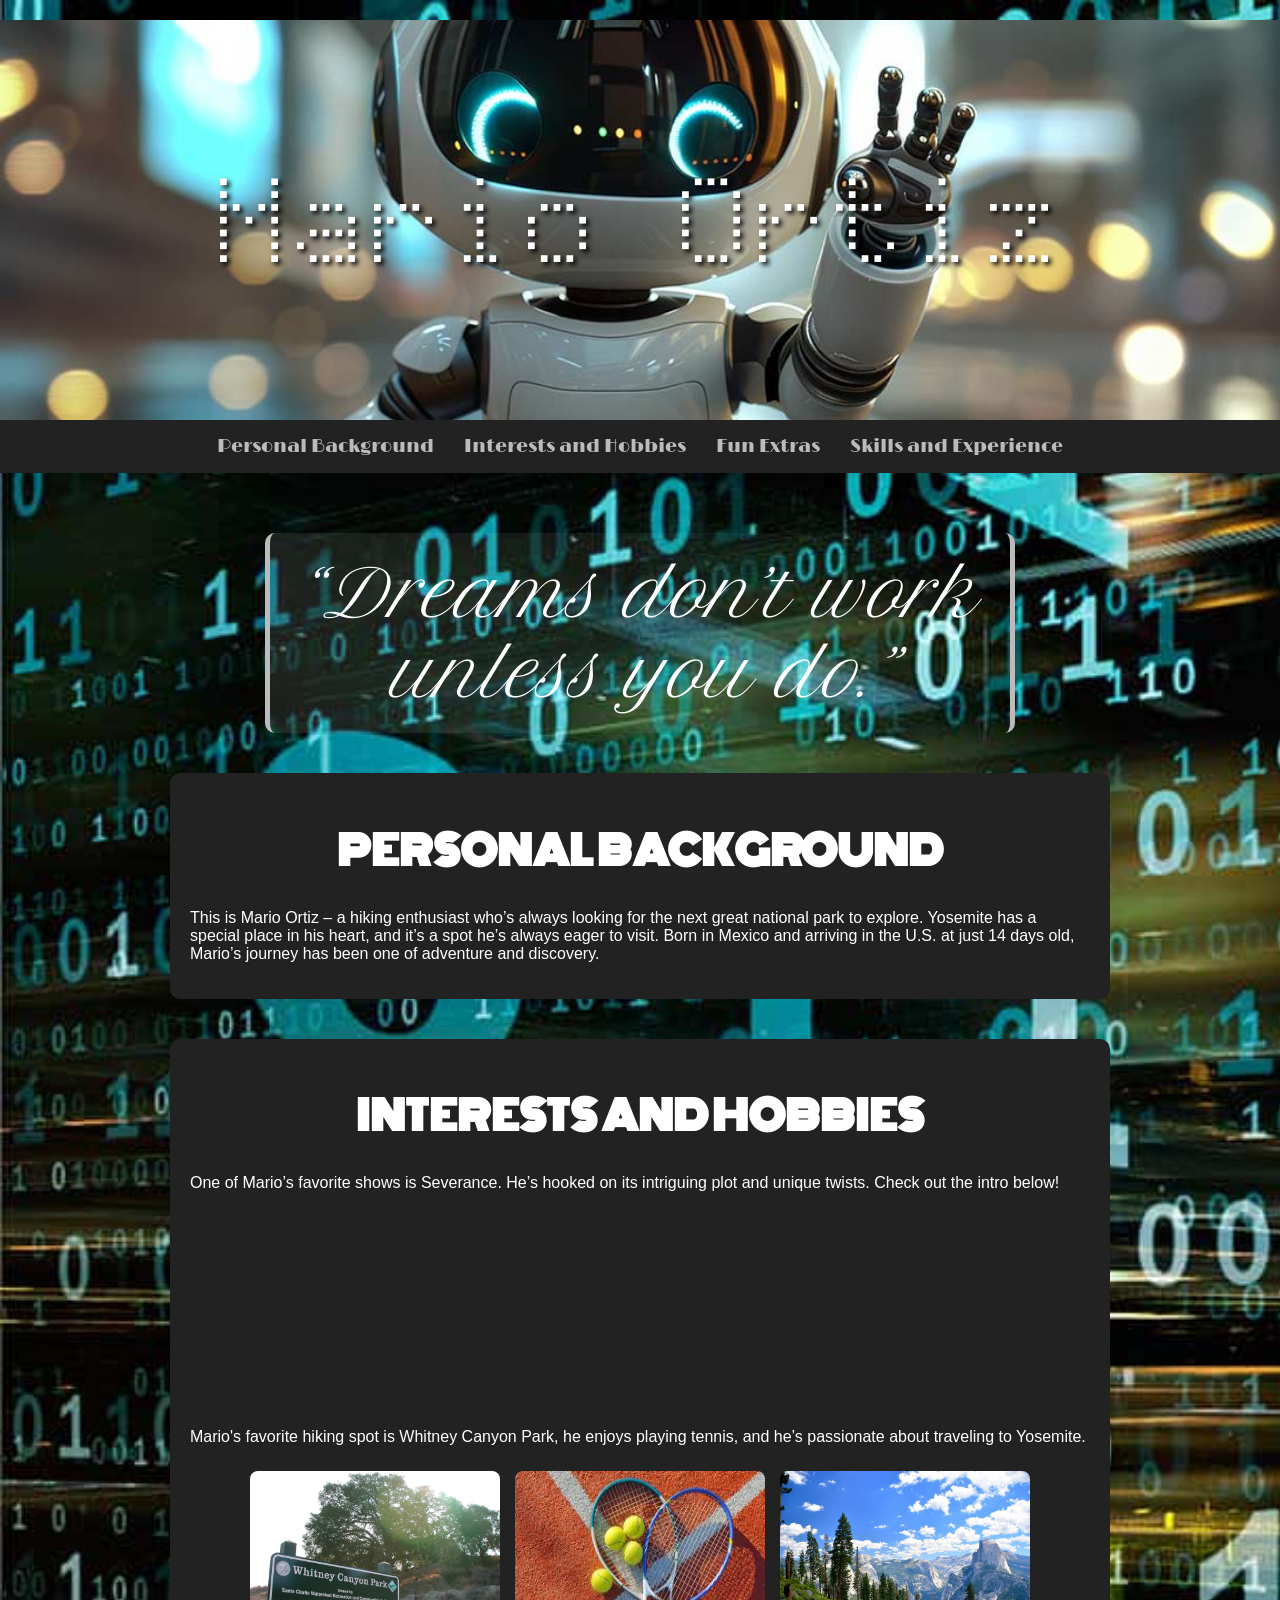
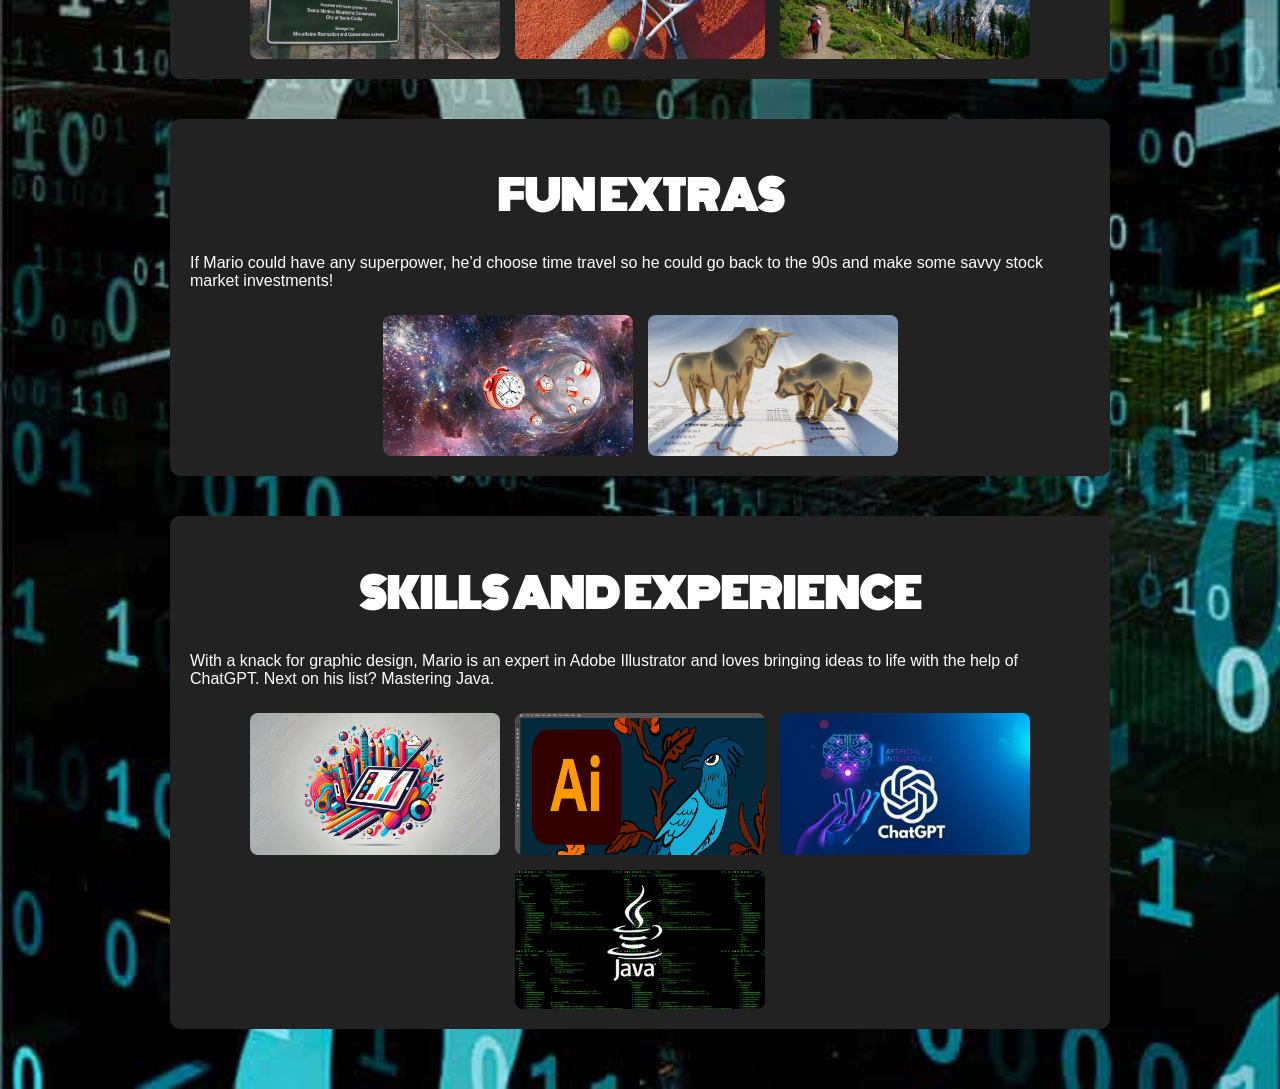
==== commit 0d3afc8a: "Update index.html Updated the broken image url" ====
--- a/index.html
+++ b/index.html
@@ -42,7 +42,7 @@
             <p> If Mario could have any superpower, he’d choose time travel so he could go back to the 90s and make some savvy stock market investments!</p>
             <div class="image-gallery">
                 <img src="Time travel.jpeg" alt="Time Travel" />
-                <img src="65c8fce1b385873c130e3d56_Bull-and-bear-stock-market.webp" alt="Stock Market" />
+                <img src="65c8fce1b385873c130e3d56_Bull and bear stock market.webp" alt="Stock Market" />
             </div>
         </div>
 
--- a/styles.css
+++ b/styles.css
@@ -2,7 +2,7 @@
 
 body {
     font-family: Arial, sans-serif;
-    background: url('futuristic-ai-brain-on-a-digital-background-b4uthj0dby0dt7zy.jpg') no-repeat center center fixed;
+    background: url('futuristic-ai-brain-on-a-digital-background-b4uthj0dby0dt7zy.jpg') no-repeat;
     background-size: cover; 
     color: #fff; /* White text color */
     margin: 0;
@@ -15,8 +15,8 @@
 /* Header Styling */
 header {
     font-family: 'Doto', sans-serif;
-    font-size: 3rem;
-    text-shadow: 3px 3px 5px rgba(0, 0, 0, 0.3); /* Shadow effect */
+    font-size: 8rem;
+    text-shadow: 3px 3px 5px rgba(0, 0, 0, 1); /* Shadow effect */
     text-align: center;
     margin-top: 20px;
     background: url('Service-robots-1.jpg') no-repeat center center;
@@ -65,11 +65,11 @@
 /* Quote Styling */
 .quote {
     font-family: 'Petit Formal Script', cursive;
-    font-size: 2rem; /* Adjusted for better readability */
+    font-size: 4rem; /* Adjusted for better readability */
     font-style: italic;
     text-align: center;
     color: #fff; /* White text */
-    text-shadow: 2px 2px 10px rgba(255, 255, 255, 0.2); /* Subtle glow effect */
+    text-shadow: 3px 3px 20px rgba(255, 255, 255, 0.2); /* Subtle glow effect */
     padding: 20px;
     margin: 40px 0;
     max-width: 700px; /* Keeps the text nicely contained */
